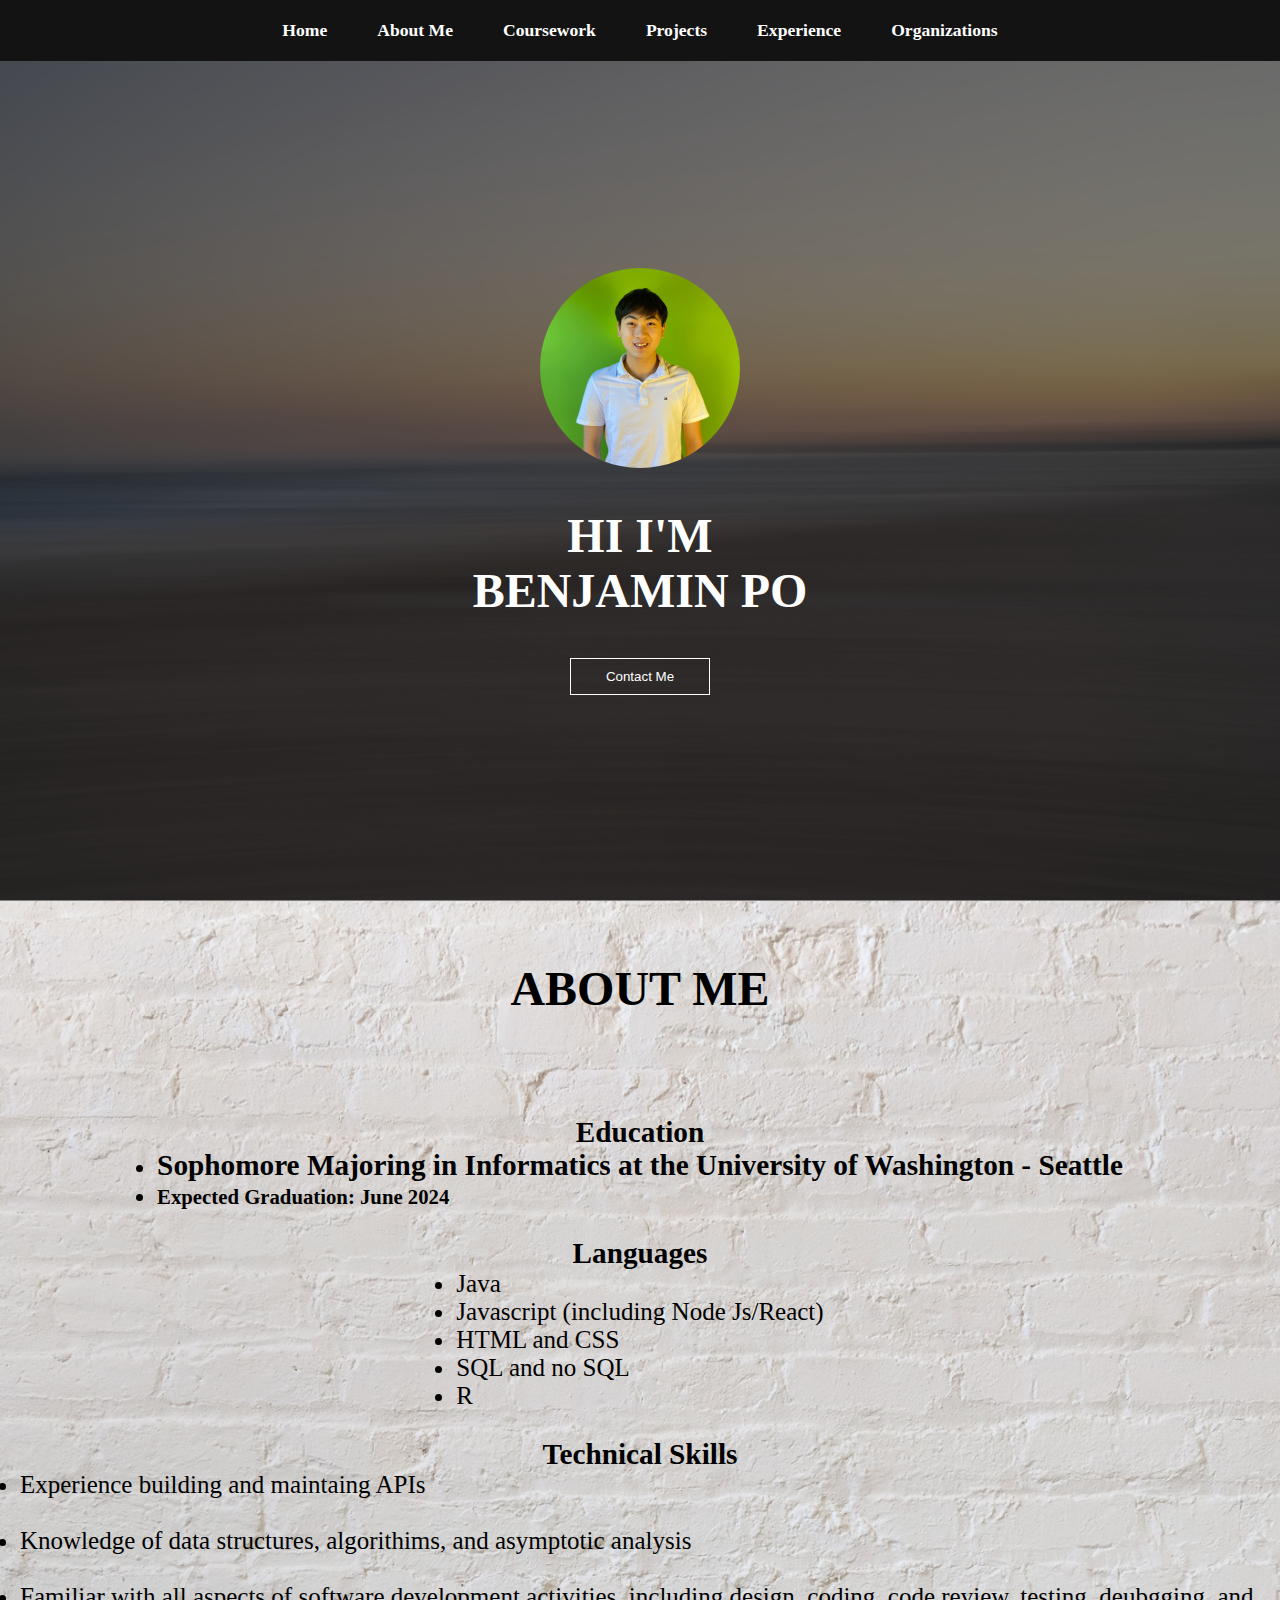
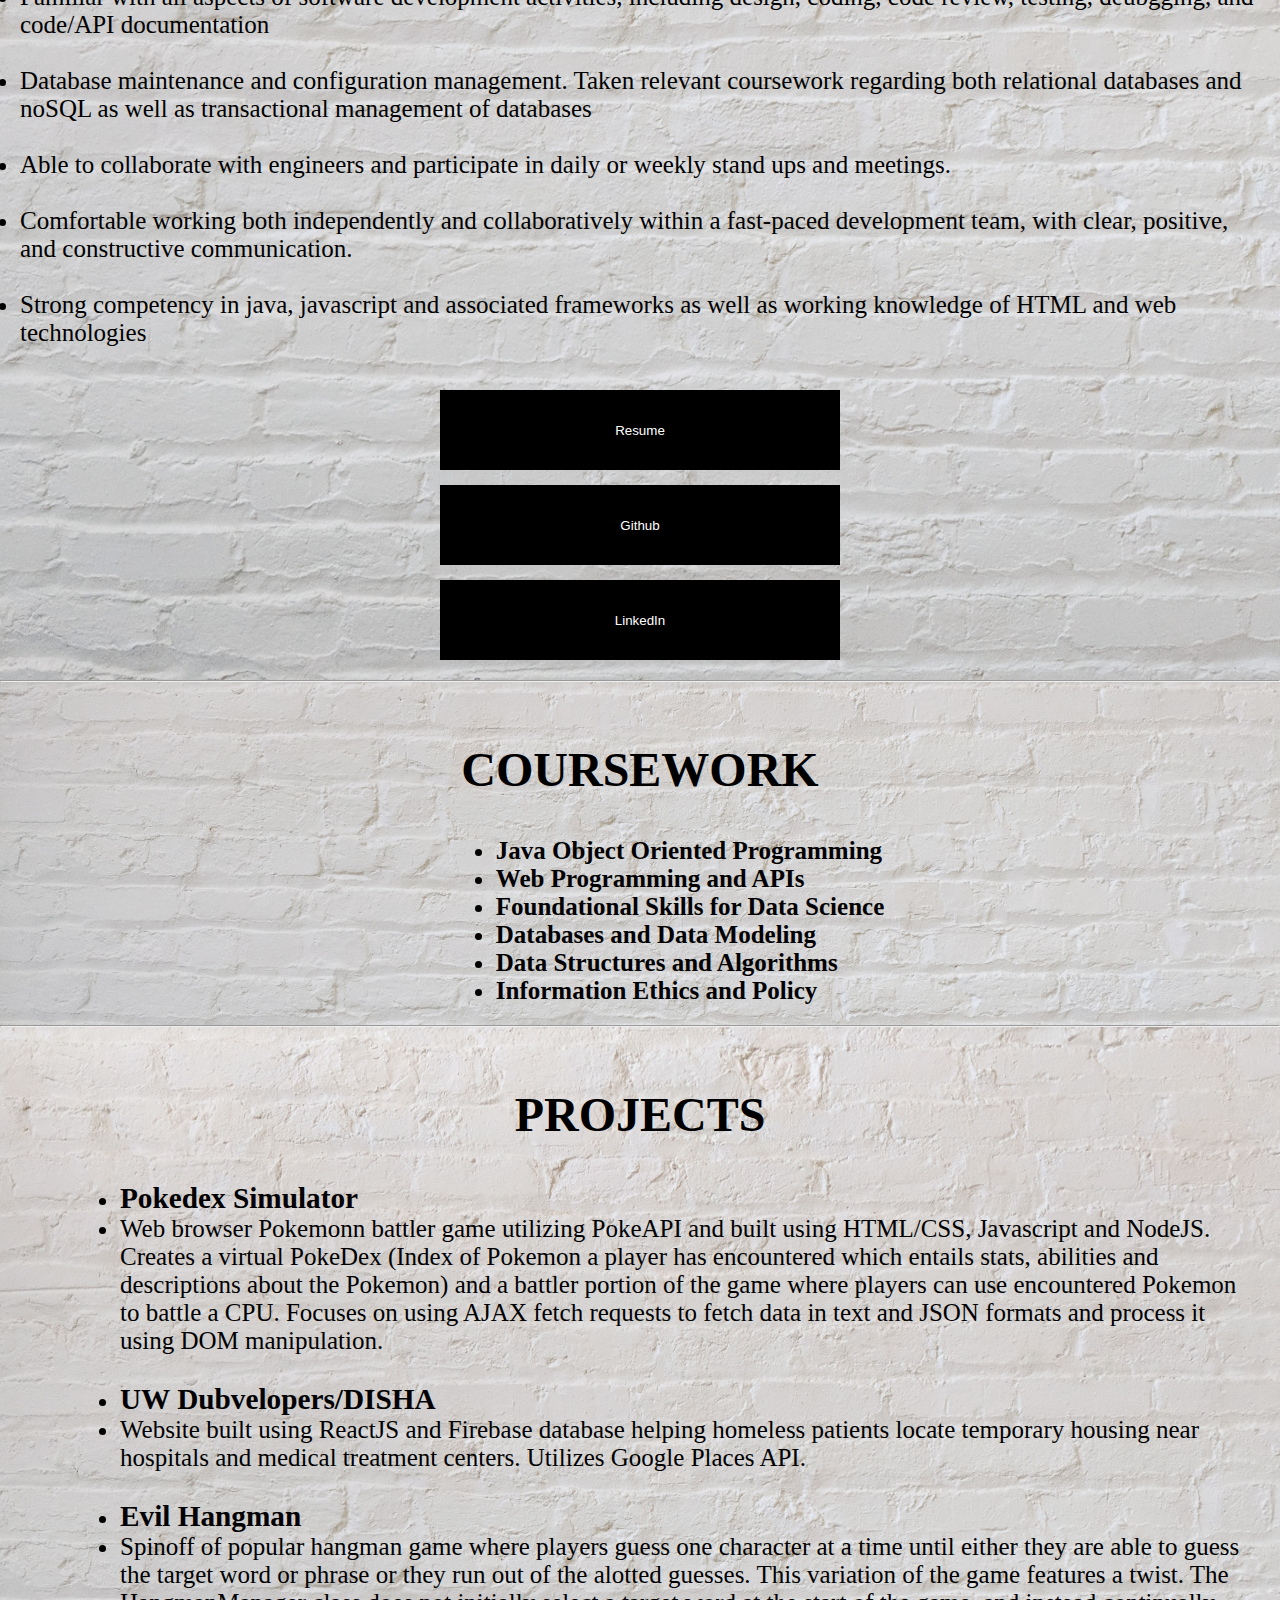
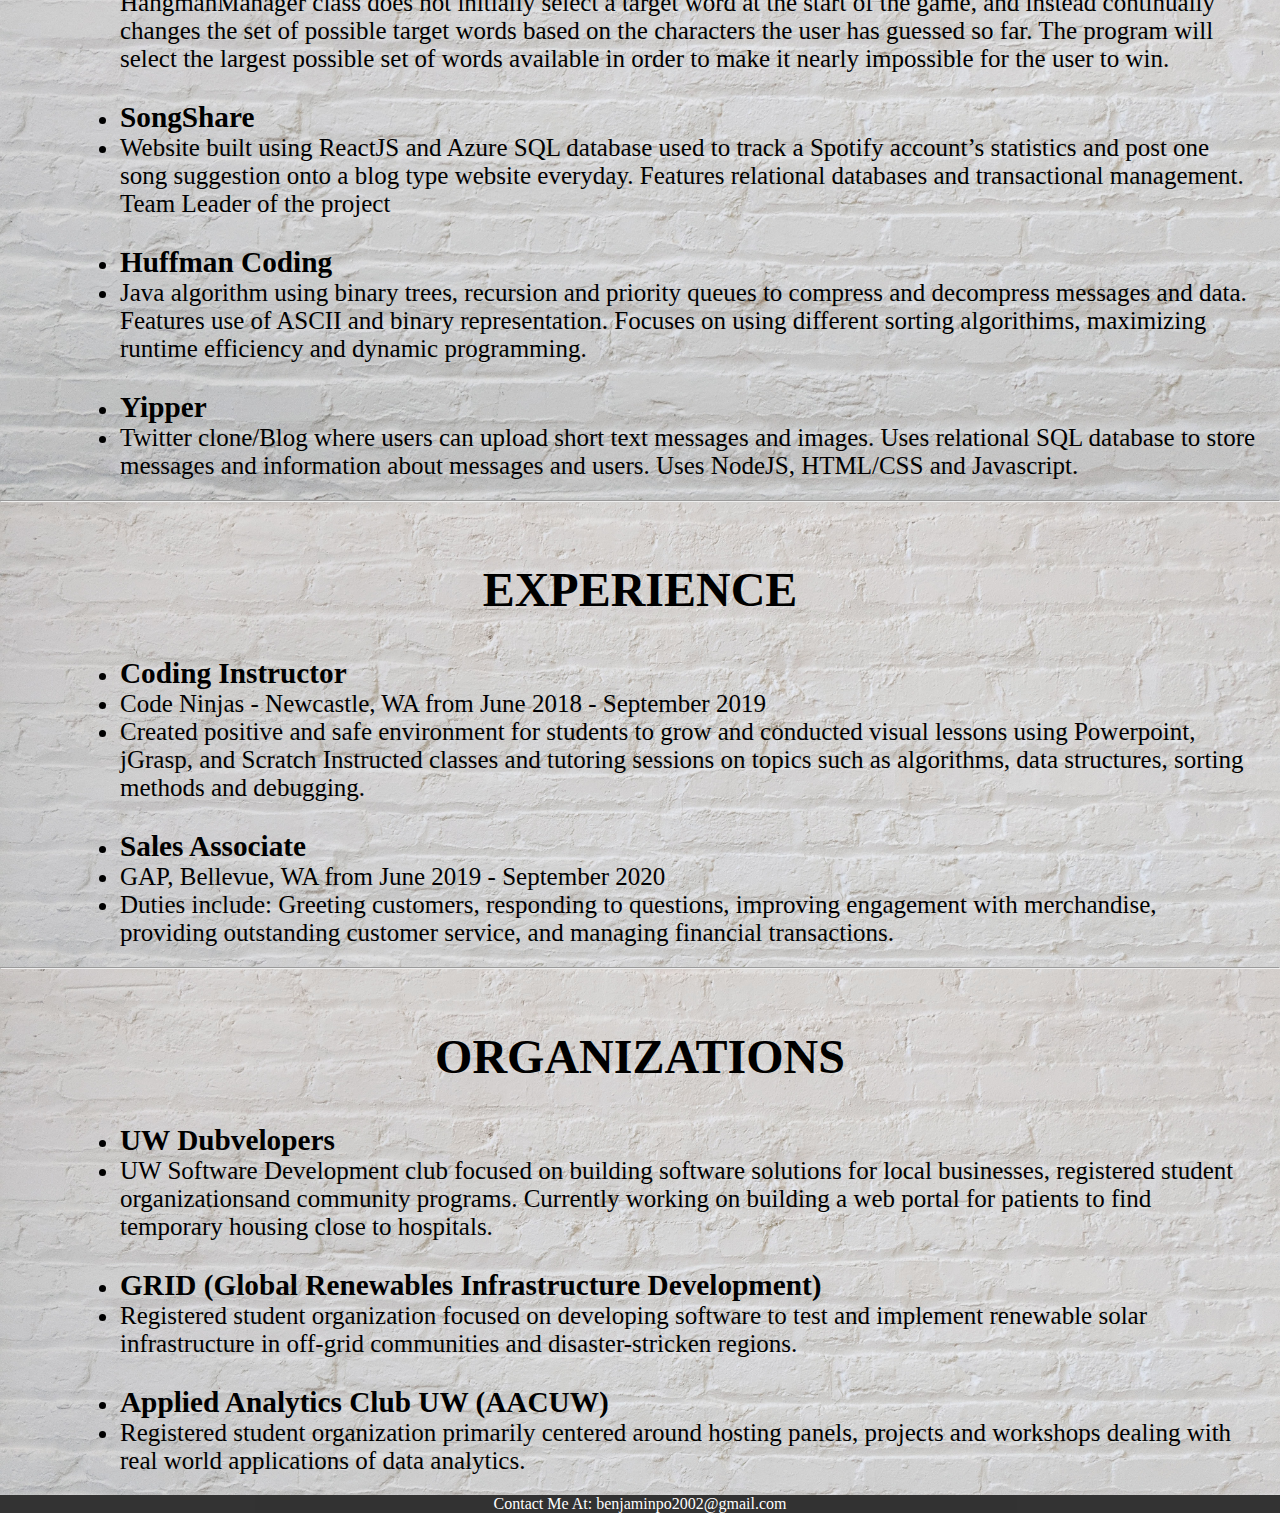
==== index.html @ 85235cdc "Rename website.html to index.html" ====
<!DOCTYPE html>
<html lang="en">
<head>
    <meta charset="UTF-8">
    <meta name="viewport" content="width=device-width, initial-scale=1.0">
    <title> Personal Website </title>
    <link rel="stylesheet" href="styles.css">
    <script src="index.js"></script>
</head>
<body>
    <nav class="navbar">
        <ul>
            <li> <a href="#home">Home</a> </li>
            <li> <a href="#about">About Me</a> </li>
            <li> <a href="#course">Coursework</a> </li>
            <li> <a href="#proj">Projects</a> </li>
            <li> <a href="#exp">Experience</a> </li>
            <li> <a href="#org">Organizations</a> </li>
        </ul>
    </nav>
    <section id="home">
        <div class="main">
            <img src="images/temp.jfif" alt="ProfilePic">
            <h1 class="headings"> HI I'M <br> BENJAMIN PO </h1>
            <button id="hire">Contact Me</button>
        </div>
    </section>

    <section id="about">
            <h1 class="headings">ABOUT ME</h1>
            <div id="intro"></div>
                <h3> Education </h3>
                <ul>
                    <li> <h3>Sophomore Majoring in Informatics at the University of Washington - Seattle </h3></li>
                    <li> <h5> Expected Graduation: June 2024 </h5></li>
                </ul>
                <br>
                <h3> Languages </h3>
                <ul>
                    <li> Java </li>
                    <li> Javascript (including Node Js/React) </li>
                    <li> HTML and CSS </li>
                    <li> SQL and no SQL </li>
                    <li> R </li>
                </ul>
                <br>
                <h3> Technical Skills </h3>
                <ul>
                    <li> Experience building and maintaing APIs </li>
                    <br>
                    <li> Knowledge of data structures, algorithims, and asymptotic analysis </li>
                    <br>
                    <li> Familiar with all aspects of software development activities, including
                        design, coding, code review, testing, deubgging, and code/API documentation</li>
                        <br>
                    <li> Database maintenance and configuration management. Taken relevant coursework regarding both relational
                        databases and noSQL as well as transactional management of databases </li>
                        <br>
                        <li> Able to collaborate with engineers and participate in daily or weekly stand ups and meetings.</li>
                        <br>
                    <li> Comfortable working both independently and collaboratively within a fast-paced development team, with clear, positive,
                        and constructive communication. </li>
                        <br>
                    <li> Strong competency in java, javascript and associated frameworks as well as working knowledge of HTML and web technologies </li>
                </ul>
                <br>
                    <button id="resume">Resume</button>
                    <button id="github">Github</button>
                    <button id="linked">LinkedIn</button>
            </div>
    </section>
    <hr>

    <section id="course">
        <h1 class="headings">COURSEWORK</h1>
        <div id ="cor">
            <ul>
                <li> <h4>   Java Object Oriented Programming </h4></li>
                <li> <h4>   Web Programming and APIs</h4></li>
                <li> <h4>   Foundational Skills for Data Science </h4></li>
                <li> <h4>   Databases and Data Modeling </h4></li>
                <li> <h4>   Data Structures and Algorithms </h4></li>
                <li> <h4>   Information Ethics and Policy </h4></li>
            </ul>
        </div>
    </section>

    <hr>

    <section id="projects">
        <h1 class="headings">PROJECTS</h1>
        <div id="proj">
            <ul>
                <li> <h3> Pokedex Simulator </h3></li>
                <li><p> Web browser Pokemonn battler game utilizing PokeAPI and built using HTML/CSS, Javascript and NodeJS. Creates a virtual
                    PokeDex (Index of Pokemon a player has encountered which entails stats, abilities and descriptions about the Pokemon) and
                    a battler portion of the game where players can use encountered Pokemon to battle a CPU. Focuses on using AJAX fetch requests
                    to fetch data in text and JSON formats and process it using DOM manipulation.
                </p></li>
                <br>

                <li> <h3> UW Dubvelopers/DISHA </h3></li>
                <li><p> Website built using ReactJS and Firebase database helping homeless patients locate temporary housing near hospitals and
                     medical treatment centers. Utilizes Google Places API.
                </p></li>
                <br>
                <li> <h3> Evil Hangman </h3></li>
                <li> <p> Spinoff of popular hangman game where players guess one character at a time until either they are able to guess the target word or
                    phrase or they run out of the alotted guesses. This variation of the game features a twist. The HangmanManager class does not initially
                    select a target word at the start of the game, and instead continually changes the set of possible target words based on the characters
                    the user has guessed so far. The program will select the largest possible set of words available in order to make it nearly impossible
                    for the user to win.
                </p></li>
                <br>
                <li> <h3> SongShare </h3></li>
                <li> <p> Website built using ReactJS and Azure SQL database used to track a Spotify account’s statistics and post one song suggestion onto a
                     blog type website everyday. Features relational databases and transactional management. Team Leader of the project
                </p></li>
                <br>
                <li> <h3> Huffman Coding </h3></li>
                <li> <p> Java algorithm using binary trees, recursion and priority queues to compress and decompress messages and data. Features use of ASCII
                    and binary representation. Focuses on using different sorting algorithims, maximizing runtime efficiency and dynamic programming.
                </p></li>
                <br>
                <li> <h3> Yipper </h3></li>
                <li> <p> Twitter clone/Blog where users can upload short text messages and images. Uses relational SQL database to store messages and information about messages 
                    and users. Uses NodeJS, HTML/CSS and Javascript.
                </p></li>

            </ul>
        </div>
    </section>
    <hr>
    <section id="experience">
        <h1 class="headings"> EXPERIENCE </h1>
        <div id="exp">
            <ul>
                <li> <h3> Coding Instructor </h3></li>
                <li><p>  Code Ninjas - Newcastle, WA from June 2018 - September 2019 </p></li>
                <li><p> Created positive and safe environment for students to grow and conducted visual lessons using Powerpoint, jGrasp, and Scratch
                    Instructed classes and tutoring sessions on topics such as algorithms, data structures, sorting methods and debugging.
                    </p></li>
                <br>
                <li> <h3> Sales Associate </h3></li>
                <li><p>  GAP, Bellevue, WA from June 2019 - September 2020 </p></li>
                <li><p> Duties include: Greeting customers, responding to questions, improving engagement with merchandise, providing outstanding customer
                    service, and managing financial transactions.
                </p></li>

            </ul>
        </div>
    </section>

    <hr>

    <section id="organizations">
        <h1 class="headings"> ORGANIZATIONS </h1>
        <div id="org">
            <ul>
                <li> <h3> UW Dubvelopers </h3></li>
                <li><p> UW Software Development club focused on building software solutions for local businesses, registered student organizationsand community
                    programs. Currently working on building a web portal for patients to find temporary housing close to hospitals. </p></li>
                <br>
                <li> <h3> GRID (Global Renewables Infrastructure Development) </h3></li>
                <li><p> Registered student organization focused on developing software to test and implement renewable solar infrastructure in off-grid
                    communities and disaster-stricken regions.
                </p></li>
                <br>
                <li> <h3> Applied Analytics Club UW (AACUW) </h3></li>
                <li><p> Registered student organization primarily centered around hosting panels, projects and workshops dealing with real world applications
                    of data analytics.
                </p></li>
            </ul>
        </div>
    </section>

    <footer>
        <p> Contact Me At: benjaminpo2002@gmail.com </p>
    </footer>
</body>
---- styles.css ----
*{
    margin: 0;
    padding: 0;
    box-sizing: border-box;
}

.navbar{
    z-index: 1;
    overflow: hidden;
    display: flex;
    justify-content: center;
    background-color:  rgb(20, 19, 19);
    position: sticky;
    align-items: center;
    top: 0;
}

.navbar ul {
    display: flex;
    list-style: none;
    margin: 20px 0px;
}

.navbar ul li {
    font-family: century;
    font-size: 1.1rem;
    font-weight: bold;
}

.navbar ul li a {
    text-decoration: none;
    color: white;
    padding: 8px 25px;
    transition: all .5s ease;
}

.navbar ul li a:hover {
    background-color:#B7A57A;
    color: black;
    box-shadow: 0 0 10px white;
}

#home {
    display:flex;
    flex-direction: column;
    background: rgba(0, 0, 0, 0.5);
    height: 840px;
    justify-content: center;
    align-items: center;
    color: white;
}
#home::before{
    image-rendering: -webkit-optimize-contrast;
    content:"";
    position: absolute;
    top: 0;
    right: 0;
    background: url('images/background.jpg') no-repeat center center/cover;
    height: 900px;
    width: 100%;
    z-index: -1;
    opacity: 0.8;
}

.main {
    display:flex;
    flex-direction: column;
    align-items: center;
    position: absolute;
}

.main img{
    border-radius: 50%;
    width: 200px;
    height: 200px;
}

.headings{
    font-family: century;
    font-size: 3rem;
    text-align: center;
    margin: 40px 0px;
}

button {
    padding: 10px 35px;
    background-color:transparent;
    border: 1px solid white;
    color: white;
    outline: none;
    transition: .6s ease;
}

button:hover {
    cursor: pointer;
    background-color: white;
    color:black;
    box-shadow: 0 0 5 white, 0 0 10px white, 0 0 15px white;
    font-weight: bold;
}

#about{
    font-size: 25px;
    background: url('images/work.jpg') no-repeat center center/cover;
    display:flex;
    flex-direction: column;
    box-sizing: border-box;
    padding: 20px;
    align-items: center;
}

#intro {
    color: black;
    display: flex;
    flex-direction: column;
    text-align: justify;
    padding: 30px;
}
#intro h2{
    font-size: 2rem;
    margin-bottom: 20px;
}
footer{
    color: white;
    background-color:black;
    text-align: center;
    z-index: -1;
    opacity: 0.8;
}

#projects, #experience, #organizations, #course {
    align-items: center;
    font-size: 25px;
    background: url('images/work.jpg') no-repeat center center/cover;
    display:flex;
    flex-direction: column;
    box-sizing: border-box;
    padding: 20px;
}

#proj, #exp, #org, #cor{
    margin-left: 100px;
    align-items: center;
}

#about button {
    align-items: center;
    display: block;
    margin-top: 15px;
    width:400px;
    height:80px;
    right: 200px;
    background-color:black;
    border: 1px solid black;
    color: white;
    outline: none;
    transition: .6s ease;
}

#about button:hover {
    cursor: pointer;
    background-color: #B7A57A;
    color:black;
    box-shadow: 0 0 5 white, 0 0 10px white, 0 0 15px white;
    font-weight: bold;
}
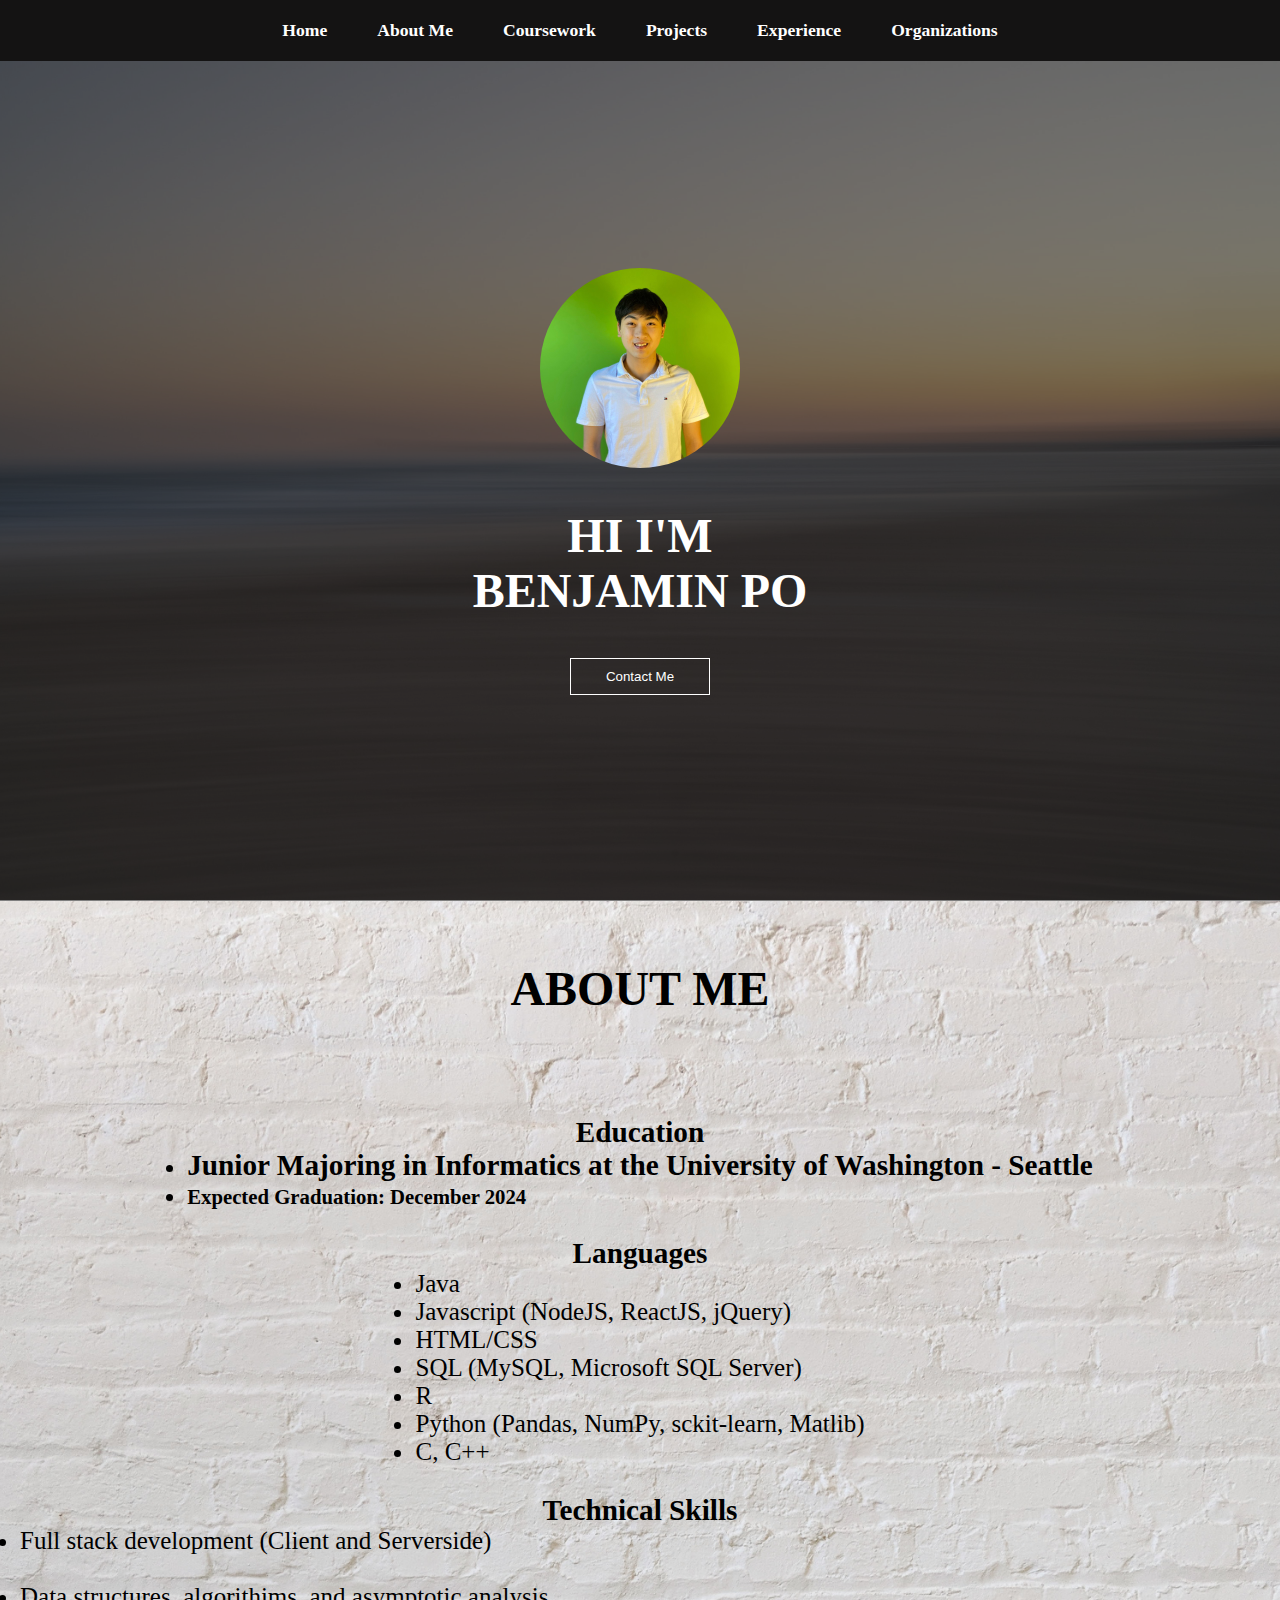
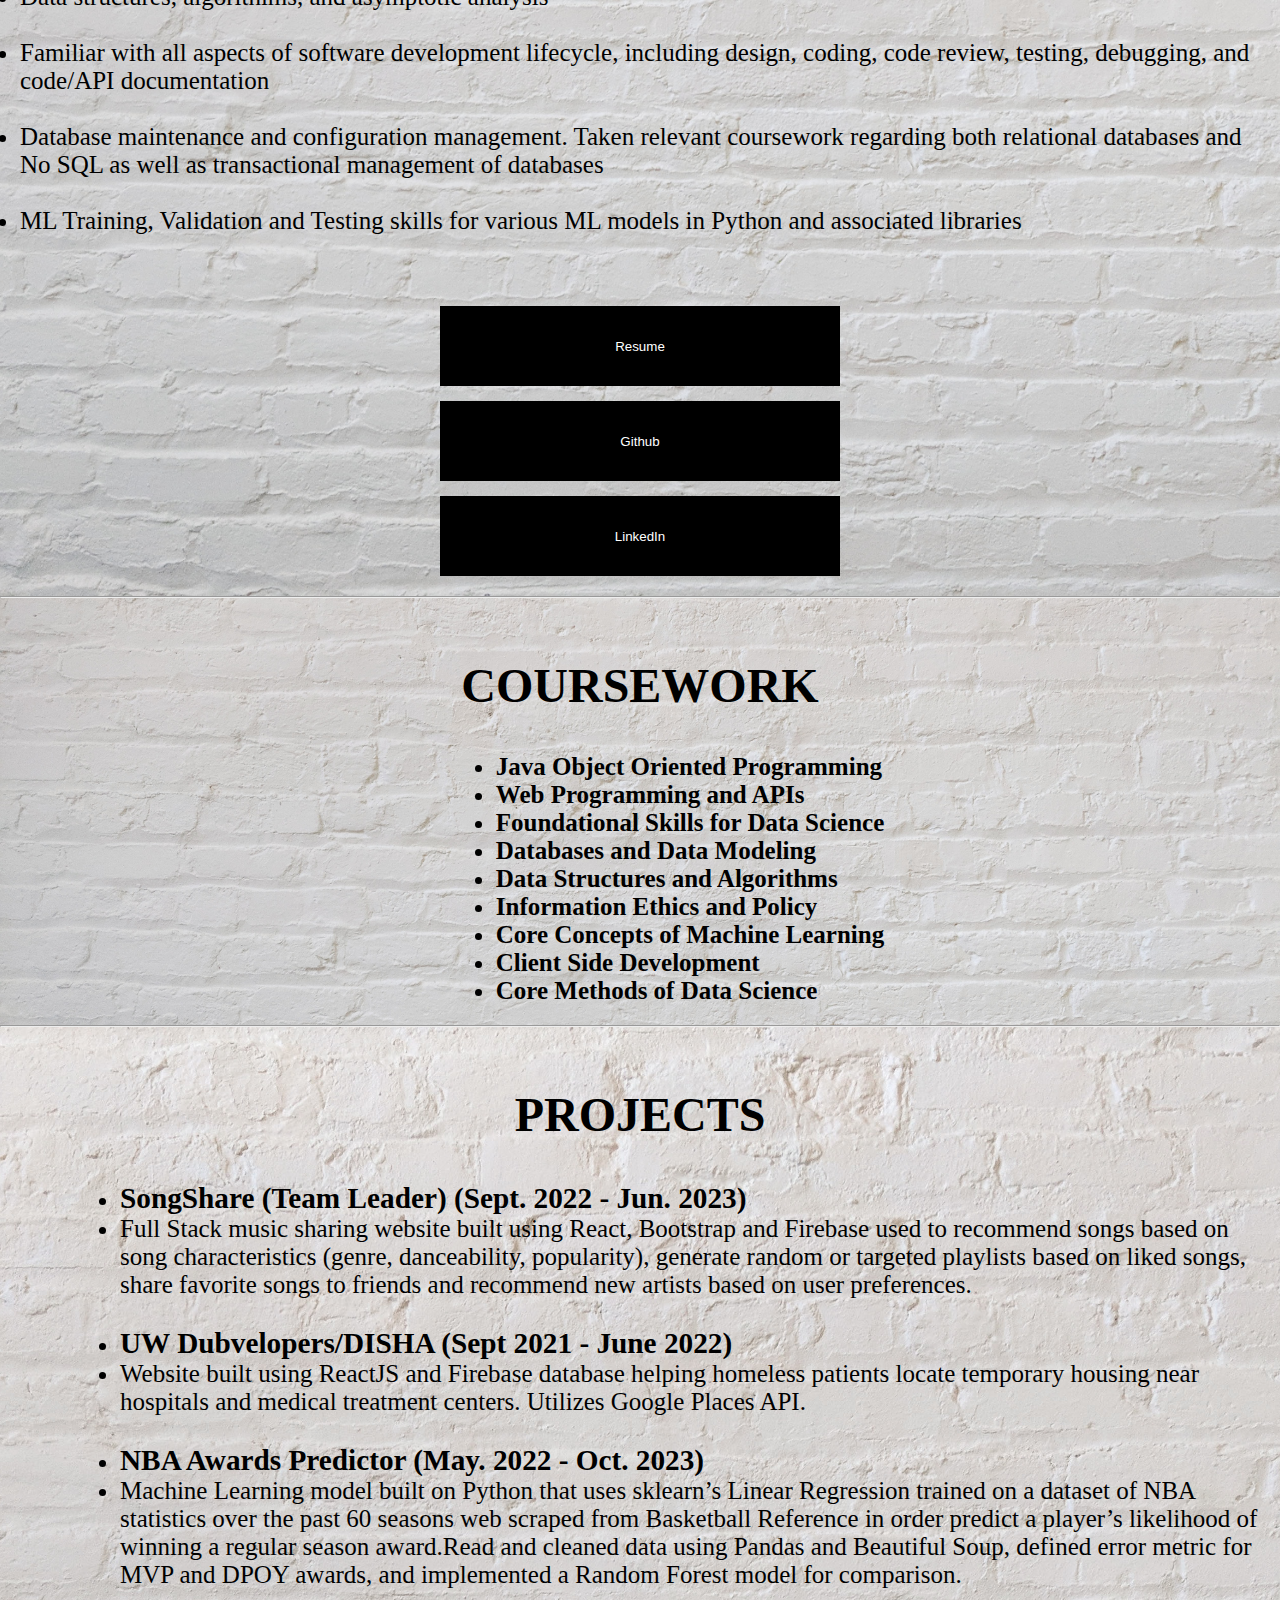
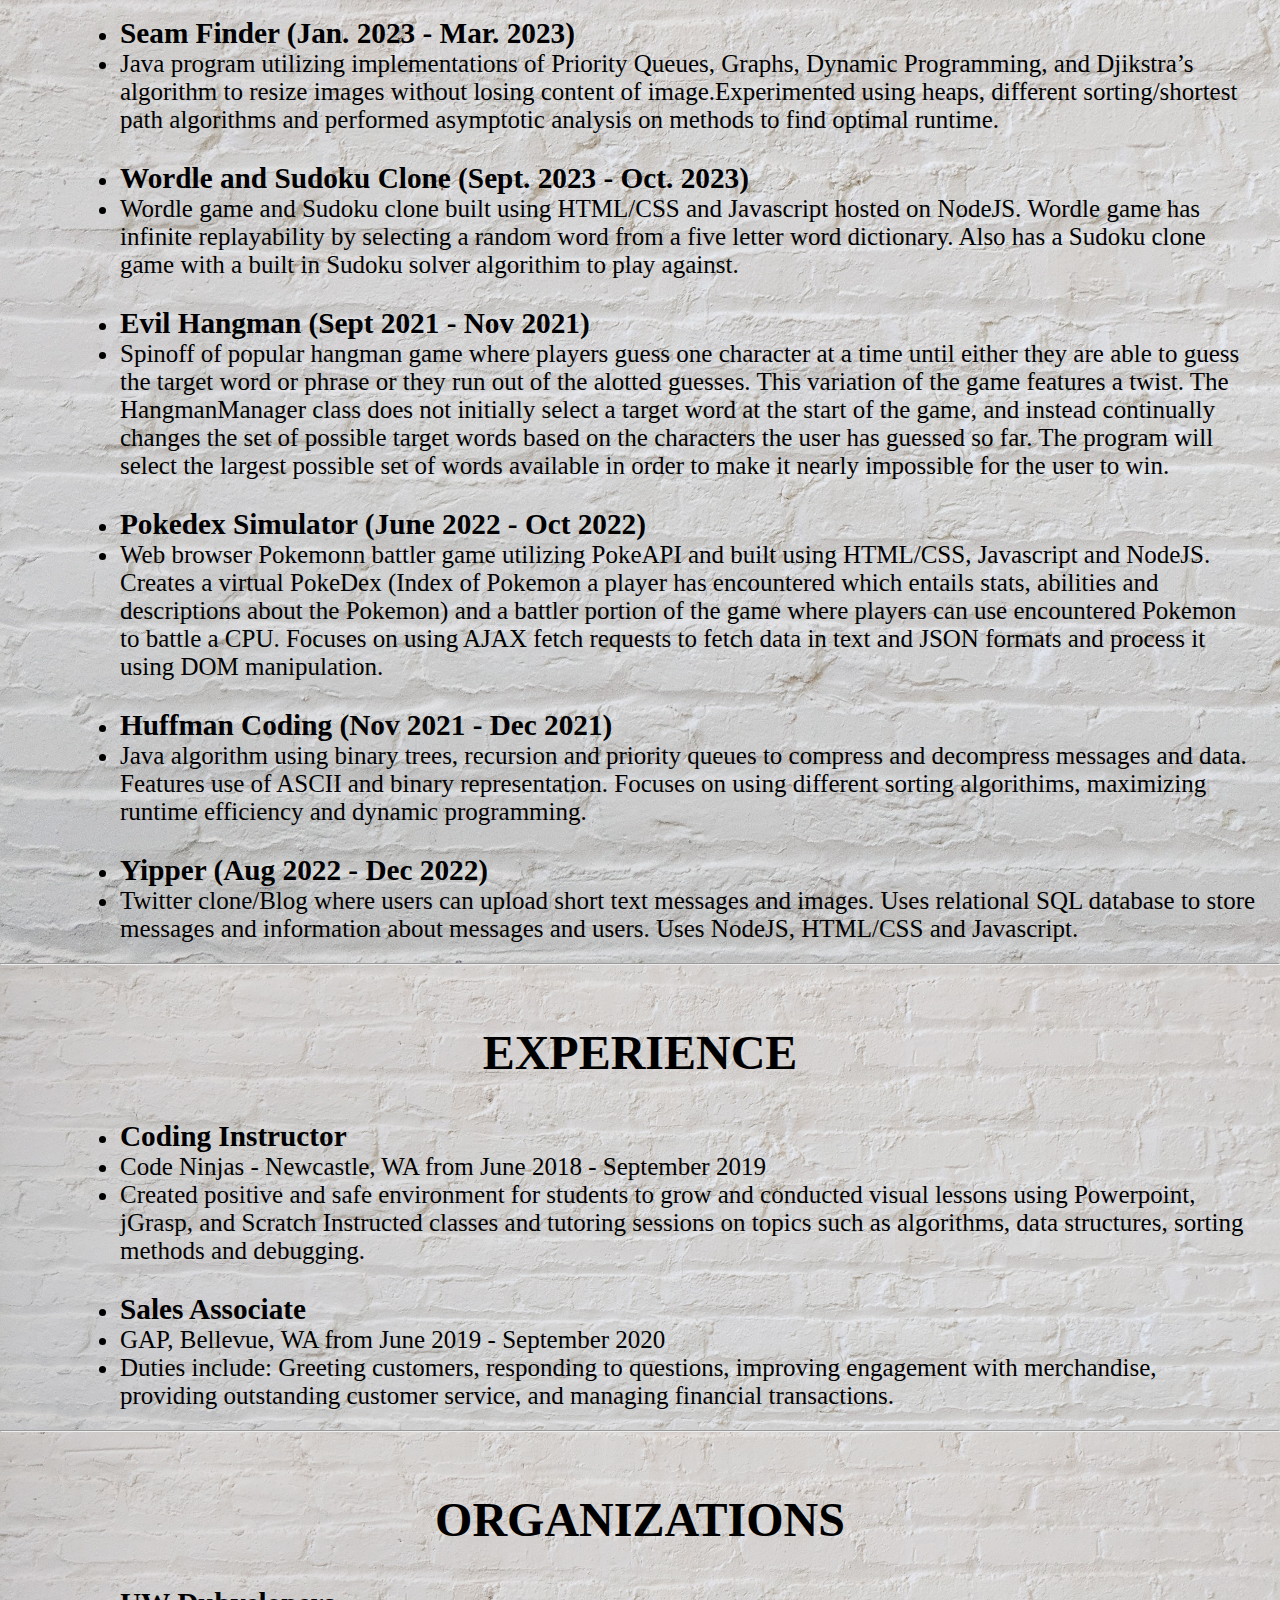
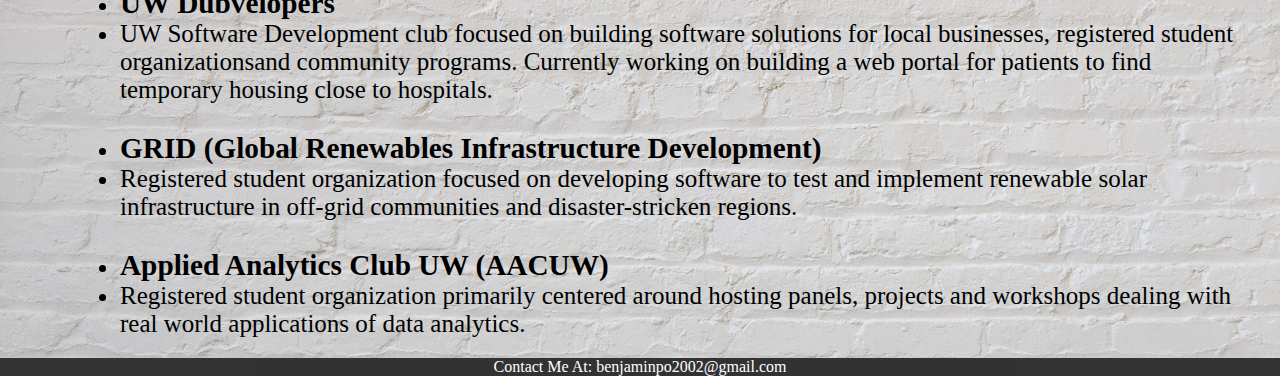
==== commit f6c6d97f: "Update index.html" ====
--- a/index.html
+++ b/index.html
@@ -31,37 +31,35 @@
             <div id="intro"></div>
                 <h3> Education </h3>
                 <ul>
-                    <li> <h3>Sophomore Majoring in Informatics at the University of Washington - Seattle </h3></li>
-                    <li> <h5> Expected Graduation: June 2024 </h5></li>
+                    <li> <h3>Junior Majoring in Informatics at the University of Washington - Seattle </h3></li>
+                    <li> <h5> Expected Graduation: December 2024 </h5></li>
                 </ul>
                 <br>
                 <h3> Languages </h3>
                 <ul>
                     <li> Java </li>
-                    <li> Javascript (including Node Js/React) </li>
-                    <li> HTML and CSS </li>
-                    <li> SQL and no SQL </li>
+                    <li> Javascript (NodeJS, ReactJS, jQuery) </li>
+                    <li> HTML/CSS </li>
+                    <li> SQL (MySQL, Microsoft SQL Server) </li>
                     <li> R </li>
+                    <li> Python (Pandas, NumPy, sckit-learn, Matlib) </li>
+                    <li> C, C++ </li>
                 </ul>
                 <br>
                 <h3> Technical Skills </h3>
                 <ul>
-                    <li> Experience building and maintaing APIs </li>
-                    <br>
-                    <li> Knowledge of data structures, algorithims, and asymptotic analysis </li>
-                    <br>
-                    <li> Familiar with all aspects of software development activities, including
-                        design, coding, code review, testing, deubgging, and code/API documentation</li>
+                    <li> Full stack development (Client and Serverside) </li>
+                        <br>
+                    <li> Data structures, algorithims, and asymptotic analysis </li>
+                        <br>
+                    <li> Familiar with all aspects of software development lifecycle, including
+                        design, coding, code review, testing, debugging, and code/API documentation</li>
                         <br>
                     <li> Database maintenance and configuration management. Taken relevant coursework regarding both relational
-                        databases and noSQL as well as transactional management of databases </li>
+                        databases and No SQL as well as transactional management of databases </li>
                         <br>
-                        <li> Able to collaborate with engineers and participate in daily or weekly stand ups and meetings.</li>
+                    <li> ML Training, Validation and Testing skills for various ML models in Python and associated libraries </li>
                         <br>
-                    <li> Comfortable working both independently and collaboratively within a fast-paced development team, with clear, positive,
-                        and constructive communication. </li>
-                        <br>
-                    <li> Strong competency in java, javascript and associated frameworks as well as working knowledge of HTML and web technologies </li>
                 </ul>
                 <br>
                     <button id="resume">Resume</button>
@@ -81,6 +79,9 @@
                 <li> <h4>   Databases and Data Modeling </h4></li>
                 <li> <h4>   Data Structures and Algorithms </h4></li>
                 <li> <h4>   Information Ethics and Policy </h4></li>
+                <li> <h4>   Core Concepts of Machine Learning </h4></li>
+                <li> <h4>   Client Side Development </h4></li>
+                <li> <h4>   Core Methods of Data Science </h4></li>
             </ul>
         </div>
     </section>
@@ -91,20 +92,35 @@
         <h1 class="headings">PROJECTS</h1>
         <div id="proj">
             <ul>
-                <li> <h3> Pokedex Simulator </h3></li>
-                <li><p> Web browser Pokemonn battler game utilizing PokeAPI and built using HTML/CSS, Javascript and NodeJS. Creates a virtual
-                    PokeDex (Index of Pokemon a player has encountered which entails stats, abilities and descriptions about the Pokemon) and
-                    a battler portion of the game where players can use encountered Pokemon to battle a CPU. Focuses on using AJAX fetch requests
-                    to fetch data in text and JSON formats and process it using DOM manipulation.
+                <li> <h3> SongShare (Team Leader) (Sept. 2022 - Jun. 2023) </h3></li>
+                <li> <p> Full Stack music sharing website built using React, Bootstrap and Firebase used to recommend songs based on song
+                    characteristics (genre, danceability, popularity), generate random or targeted playlists based on liked songs, share favorite
+                    songs to friends and recommend new artists based on user preferences.
                 </p></li>
                 <br>
-
-                <li> <h3> UW Dubvelopers/DISHA </h3></li>
+                <li> <h3> UW Dubvelopers/DISHA (Sept 2021 - June 2022) </h3></li>
                 <li><p> Website built using ReactJS and Firebase database helping homeless patients locate temporary housing near hospitals and
                      medical treatment centers. Utilizes Google Places API.
                 </p></li>
                 <br>
-                <li> <h3> Evil Hangman </h3></li>
+                <li> <h3> NBA Awards Predictor (May. 2022 - Oct. 2023) </h3></li>
+                <li> <p> Machine Learning model built on Python that uses sklearn’s Linear Regression trained on a dataset of NBA statistics over the past 60 seasons
+                    web scraped from Basketball Reference in order predict a player’s likelihood of winning a regular season award.Read and cleaned data using Pandas
+                    and Beautiful Soup, defined error metric for MVP and DPOY awards, and implemented a Random Forest model for comparison.
+                </p></li>
+                <br>
+                <li> <h3> Seam Finder (Jan. 2023 - Mar. 2023) </h3></li>
+                <li> <p> Java program utilizing implementations of Priority Queues, Graphs, Dynamic Programming, and Djikstra’s algorithm to resize images without
+                     losing content of image.Experimented using heaps, different sorting/shortest path algorithms and performed asymptotic analysis on methods
+                     to find optimal runtime.
+                </p></li>
+                <br>
+                <li> <h3> Wordle and Sudoku Clone (Sept. 2023 - Oct. 2023) </h3></li>
+                <li> <p> Wordle game and Sudoku clone built using HTML/CSS and Javascript hosted on NodeJS. Wordle game has infinite replayability by selecting a
+                    random word from a five letter word dictionary. Also has a Sudoku clone game with a built in Sudoku solver algorithim to play against.
+                </p></li>
+                <br>
+                <li> <h3> Evil Hangman (Sept 2021 - Nov 2021) </h3></li>
                 <li> <p> Spinoff of popular hangman game where players guess one character at a time until either they are able to guess the target word or
                     phrase or they run out of the alotted guesses. This variation of the game features a twist. The HangmanManager class does not initially
                     select a target word at the start of the game, and instead continually changes the set of possible target words based on the characters
@@ -112,18 +128,20 @@
                     for the user to win.
                 </p></li>
                 <br>
-                <li> <h3> SongShare </h3></li>
-                <li> <p> Website built using ReactJS and Azure SQL database used to track a Spotify account’s statistics and post one song suggestion onto a
-                     blog type website everyday. Features relational databases and transactional management. Team Leader of the project
+                <li> <h3> Pokedex Simulator (June 2022 - Oct 2022) </h3></li>
+                <li><p> Web browser Pokemonn battler game utilizing PokeAPI and built using HTML/CSS, Javascript and NodeJS. Creates a virtual
+                    PokeDex (Index of Pokemon a player has encountered which entails stats, abilities and descriptions about the Pokemon) and
+                    a battler portion of the game where players can use encountered Pokemon to battle a CPU. Focuses on using AJAX fetch requests
+                    to fetch data in text and JSON formats and process it using DOM manipulation.
                 </p></li>
                 <br>
-                <li> <h3> Huffman Coding </h3></li>
+                <li> <h3> Huffman Coding (Nov 2021 - Dec 2021) </h3></li>
                 <li> <p> Java algorithm using binary trees, recursion and priority queues to compress and decompress messages and data. Features use of ASCII
                     and binary representation. Focuses on using different sorting algorithims, maximizing runtime efficiency and dynamic programming.
                 </p></li>
                 <br>
-                <li> <h3> Yipper </h3></li>
-                <li> <p> Twitter clone/Blog where users can upload short text messages and images. Uses relational SQL database to store messages and information about messages 
+                <li> <h3> Yipper (Aug 2022 - Dec 2022) </h3></li>
+                <li> <p> Twitter clone/Blog where users can upload short text messages and images. Uses relational SQL database to store messages and information about messages
                     and users. Uses NodeJS, HTML/CSS and Javascript.
                 </p></li>
 
